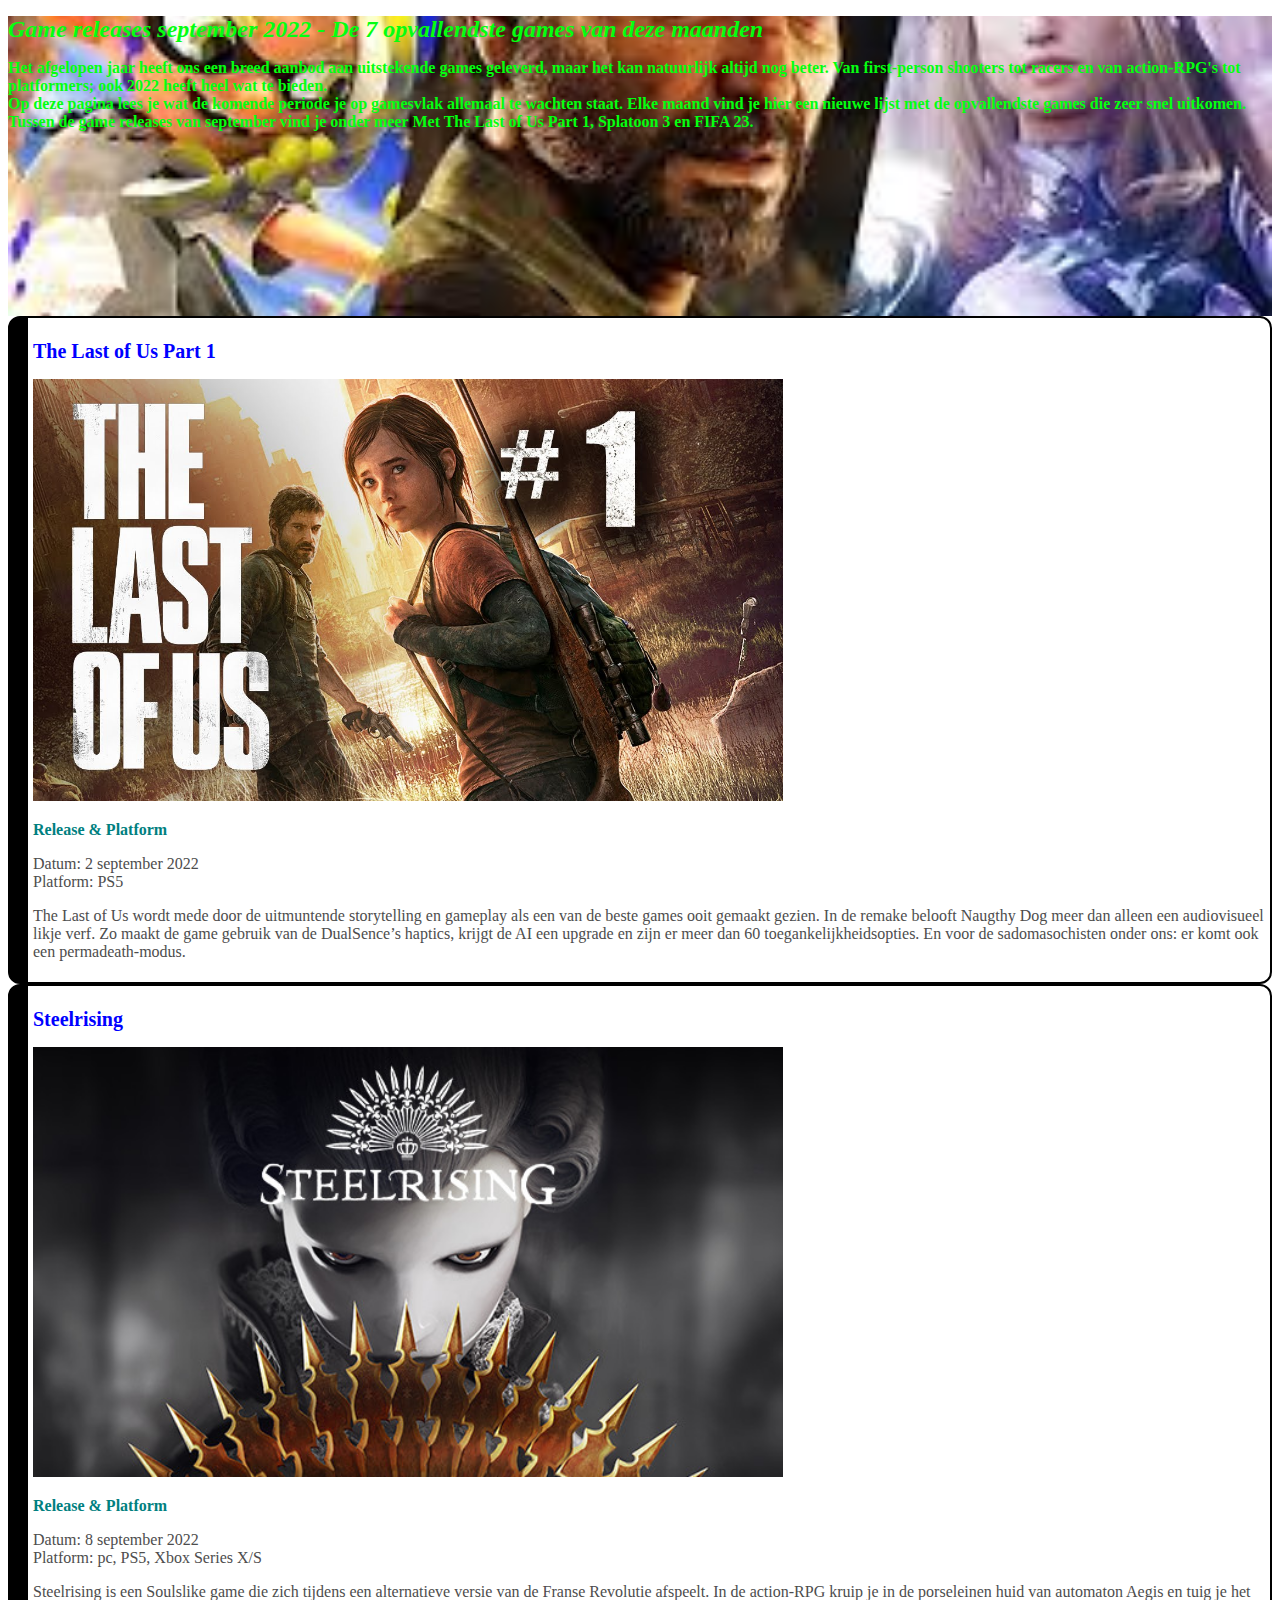
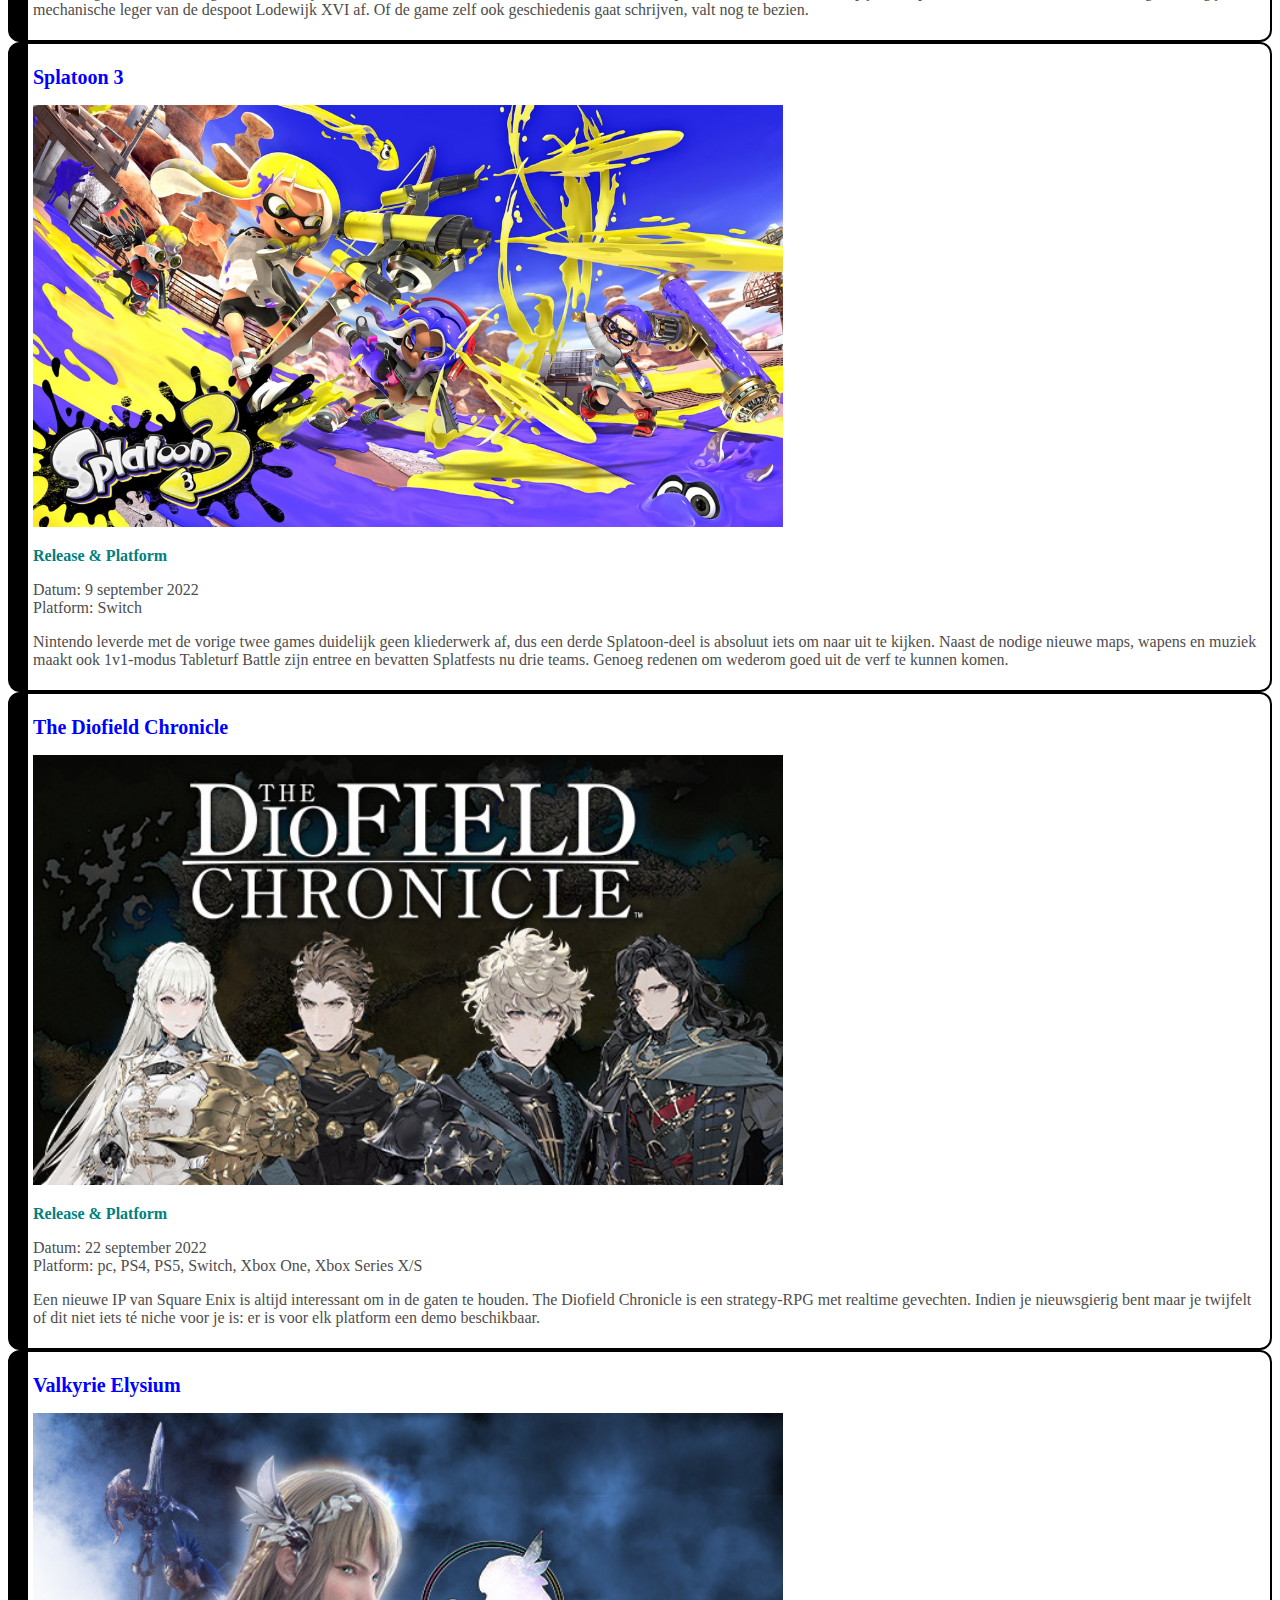
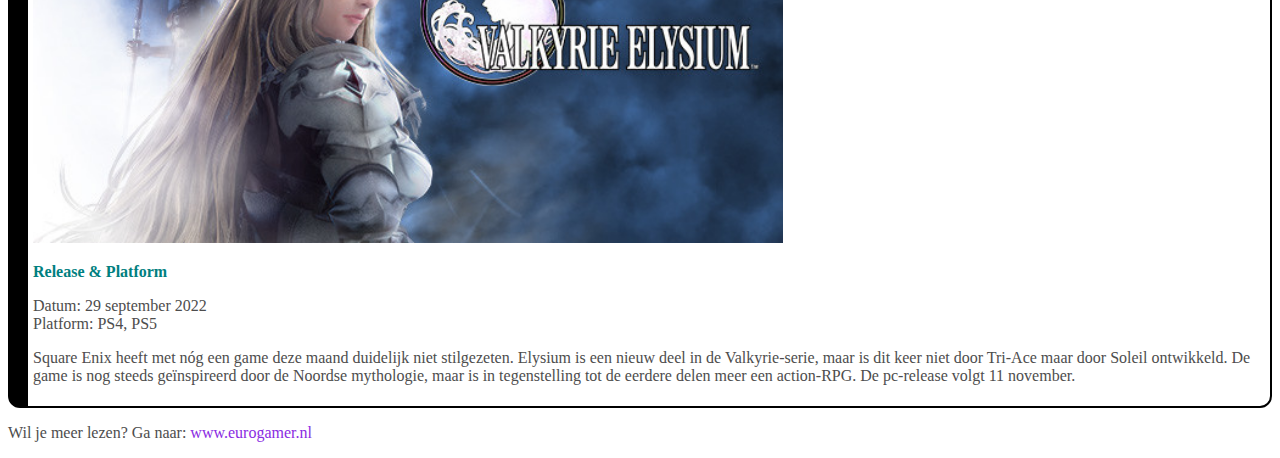
==== opdracht-4.2/index.html @ d28b3050 "commit" ====
<!DOCTYPE html>
<html lang="en">

<head>
    <meta charset="UTF-8">
    <meta http-equiv="X-UA-Compatible" content="IE=edge">
    <meta name="viewport" content="width=device-width, initial-scale=1.0">
    <title>Opdracht 4.1 - Font & Color</title>
    <link rel="stylesheet" href="design.css">
</head>

<body>
    <main>
        <header>
            <h1>Game releases september 2022 - De 7 opvallendste games van deze maanden</h1>

            <p class="p1">Het afgelopen jaar heeft ons een breed aanbod aan uitstekende games geleverd, maar het kan natuurlijk
                altijd nog beter. Van first-person shooters tot racers en van action-RPG's tot platformers; ook 2022
                heeft heel wat te bieden.
                <br>
                Op deze pagina lees je wat de komende periode je op gamesvlak allemaal te wachten staat. Elke maand vind
                je hier
                een nieuwe lijst met de opvallendste games die zeer snel uitkomen. Tussen de game releases van september
                vind je onder meer Met The Last of Us Part 1, Splatoon 3 en FIFA 23.
            </p>
        </header>
        <section>
            <article>
                <h2>The Last of Us Part 1</h2>
                <img src="./img/lastpart.jpeg" alt="The last part of us part 1">
                <h3>Release & Platform</h3>
                <p>Datum: 2 september 2022 <br>
                    Platform: PS5</p>
                <p>
                    The Last of Us wordt mede door de uitmuntende storytelling en gameplay als een van de beste games
                    ooit
                    gemaakt gezien. In de remake belooft Naugthy Dog meer dan alleen een audiovisueel likje verf. Zo
                    maakt
                    de game
                    gebruik van de DualSence’s haptics, krijgt de AI een upgrade en zijn er meer dan 60
                    toegankelijkheidsopties. En
                    voor de sadomasochisten onder ons: er komt ook een permadeath-modus.
                </p>
            </article>
            <article>
                <h2>Steelrising</h2>
                <img src="./img/steelrising.jpeg" alt="Steelrising">
                <h3>Release & Platform</h3>
                <p>Datum: 8 september 2022 <br>
                    Platform: pc, PS5, Xbox Series X/S</p>
                <p>Steelrising is een Soulslike game die zich tijdens een alternatieve versie van de Franse Revolutie
                    afspeelt. In de action-RPG kruip je in de porseleinen huid van automaton Aegis en tuig je het
                    mechanische leger van
                    de despoot Lodewijk XVI af. Of de game zelf ook geschiedenis gaat schrijven, valt nog te bezien.</p>
            </article>
            <article>
                <h2>Splatoon 3</h2>
                <img src="./img/platoon3.avif" alt="Splatoon 3">
                <h3>Release & Platform</h3>
                <p>Datum: 9 september 2022 <br>
                    Platform: Switch</p>
                <p> Nintendo leverde met de vorige twee games duidelijk geen kliederwerk af, dus een derde Splatoon-deel
                    is
                    absoluut iets om naar uit te kijken. Naast de nodige nieuwe maps, wapens en muziek maakt ook
                    1v1-modus
                    Tableturf
                    Battle zijn entree en bevatten Splatfests nu drie teams. Genoeg redenen om wederom goed uit de verf
                    te
                    kunnen komen.
                </p>
            </article>
            <article>
                <h2>The Diofield Chronicle</h2>
                <img src="./img/diofield.jpeg" alt="The Diofield Chronicle">
                <h3>Release & Platform</h3>
                <p>Datum: 22 september 2022 <br>
                    Platform: pc, PS4, PS5, Switch, Xbox One, Xbox Series X/S</p>
                <p>Een nieuwe IP van Square Enix is altijd interessant om in de gaten te houden. The Diofield Chronicle
                    is
                    een strategy-RPG met realtime gevechten. Indien je nieuwsgierig bent maar je twijfelt of dit niet
                    iets
                    té
                    niche voor je is: er is voor elk platform een demo beschikbaar.</p>
            </article>
            <article>
                <h2>Valkyrie Elysium</h2>
                <img src="./img/valkyrie.jpeg" alt="Valkyrie Elysium">
                <h3>Release & Platform</h3>
                <p>Datum: 29 september 2022 <br>
                    Platform: PS4, PS5</p>
                <p>Square Enix heeft met nóg een game deze maand duidelijk niet stilgezeten. Elysium is een nieuw deel
                    in de
                    Valkyrie-serie, maar is dit keer niet door Tri-Ace maar door Soleil ontwikkeld. De game is nog
                    steeds
                    geïnspireerd door de Noordse mythologie, maar is in tegenstelling tot de eerdere delen meer een
                    action-RPG.
                    De pc-release volgt 11 november.</p>
            </article>

            <p>Wil je meer lezen? Ga naar:
                <a href="https://www.eurogamer.nl/game-releases-de-opvallendste-games-van-deze-maand">www.eurogamer.nl</a>
            </p>
        </section>

    </main>

</body>

</html>
---- opdracht-4.2/design.css ----
header {
  background-image: url(./img/HeaderBackground.jpg);
  background-position: center;
  background-size: 100%;
  height: 300px;
  align-self: center;
  
}

h1 {
    color: rgb(4, 255, 16);
    font-size: 24px;
    font-weight: bolder;
    font-style: italic;
  }

  h2 {
    color: #0000ff;
    font-size: 20px;
    font-weight: bolder;
  }

  h3 {
    color: teal;
    font-size: 16px;
    font-weight: bolder;
  }

  p {
    color: #4D4D4D;
    font-size: 16px;
  }

  .p1 {
    font-weight: bolder;
    color: rgb(4, 255, 16);
  }

  a {
    color: #8A2BE2;
    text-decoration: none;
  }
  
  img {
    width: 750px;
  }

  article {
    border: 2px solid rgb(0, 0, 0);
    border-radius: 12px;
    border-left-width: 20px;
    padding: 5px;
  }
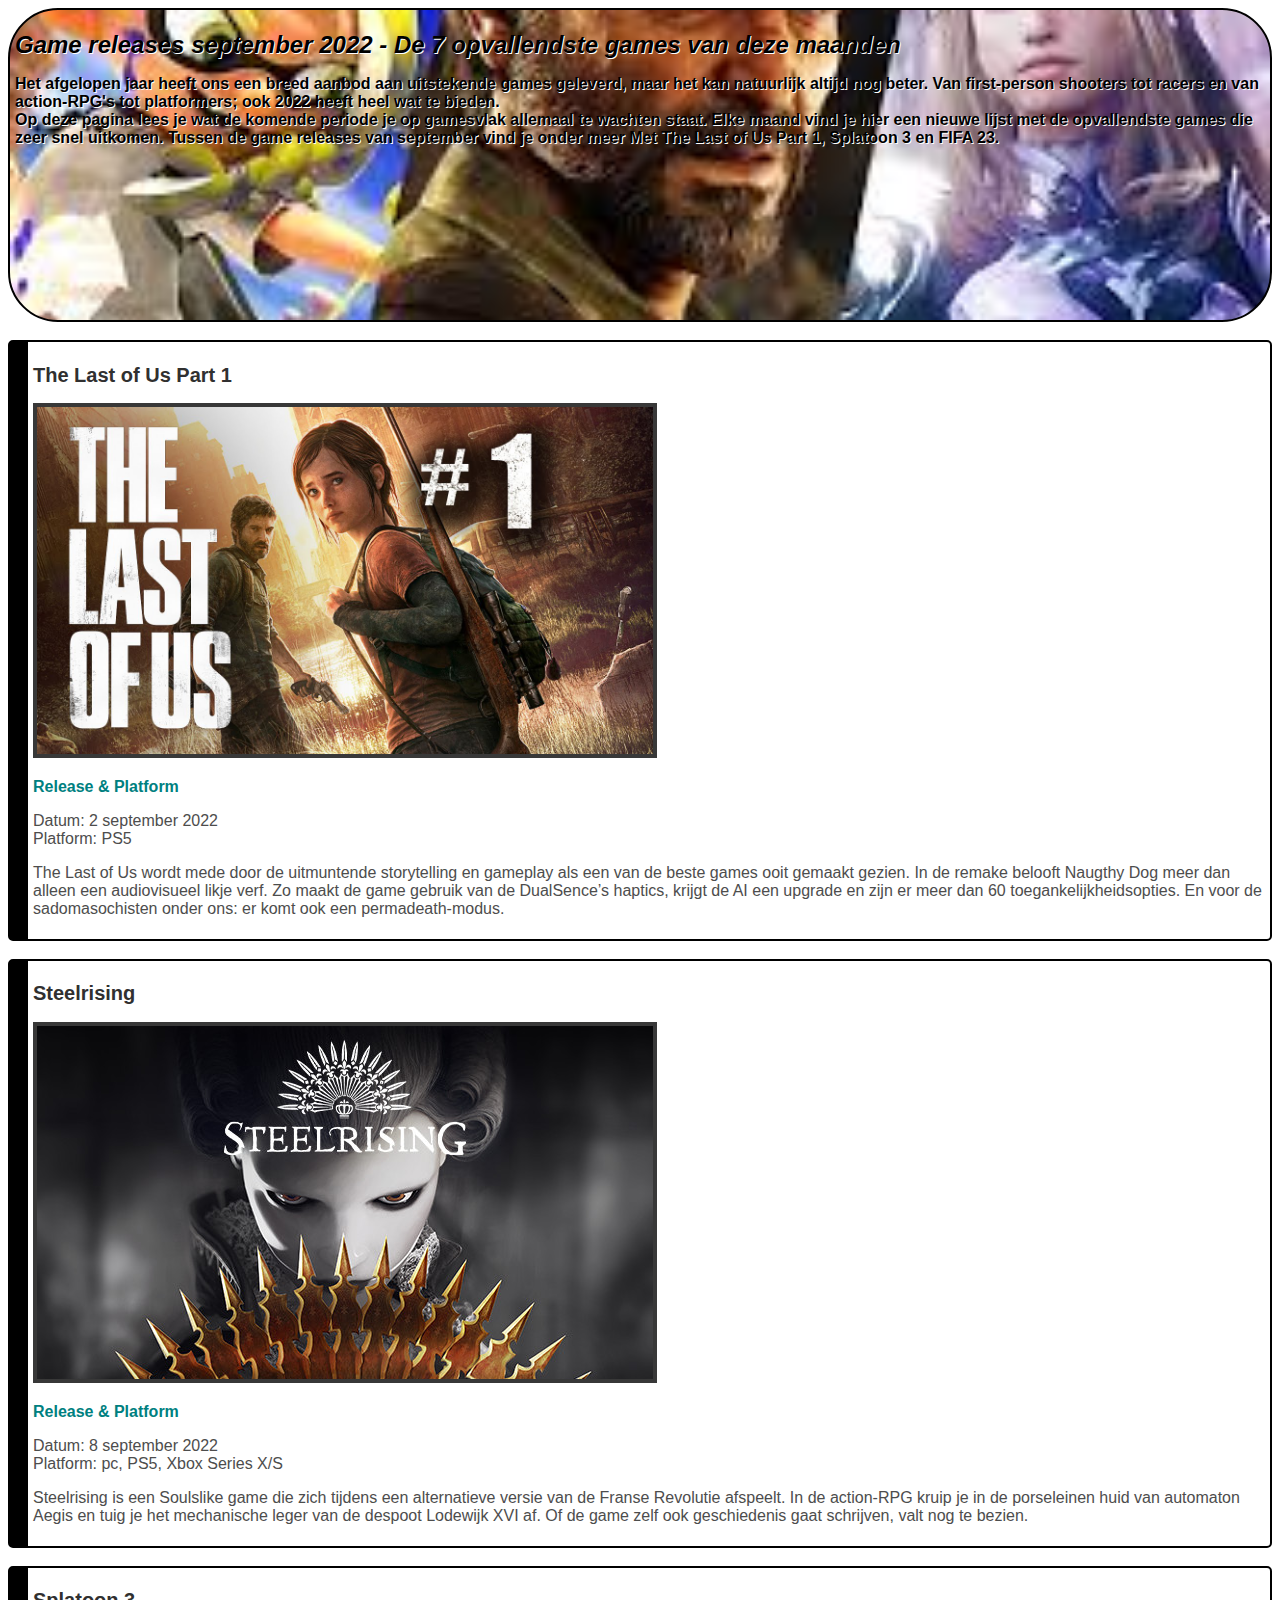
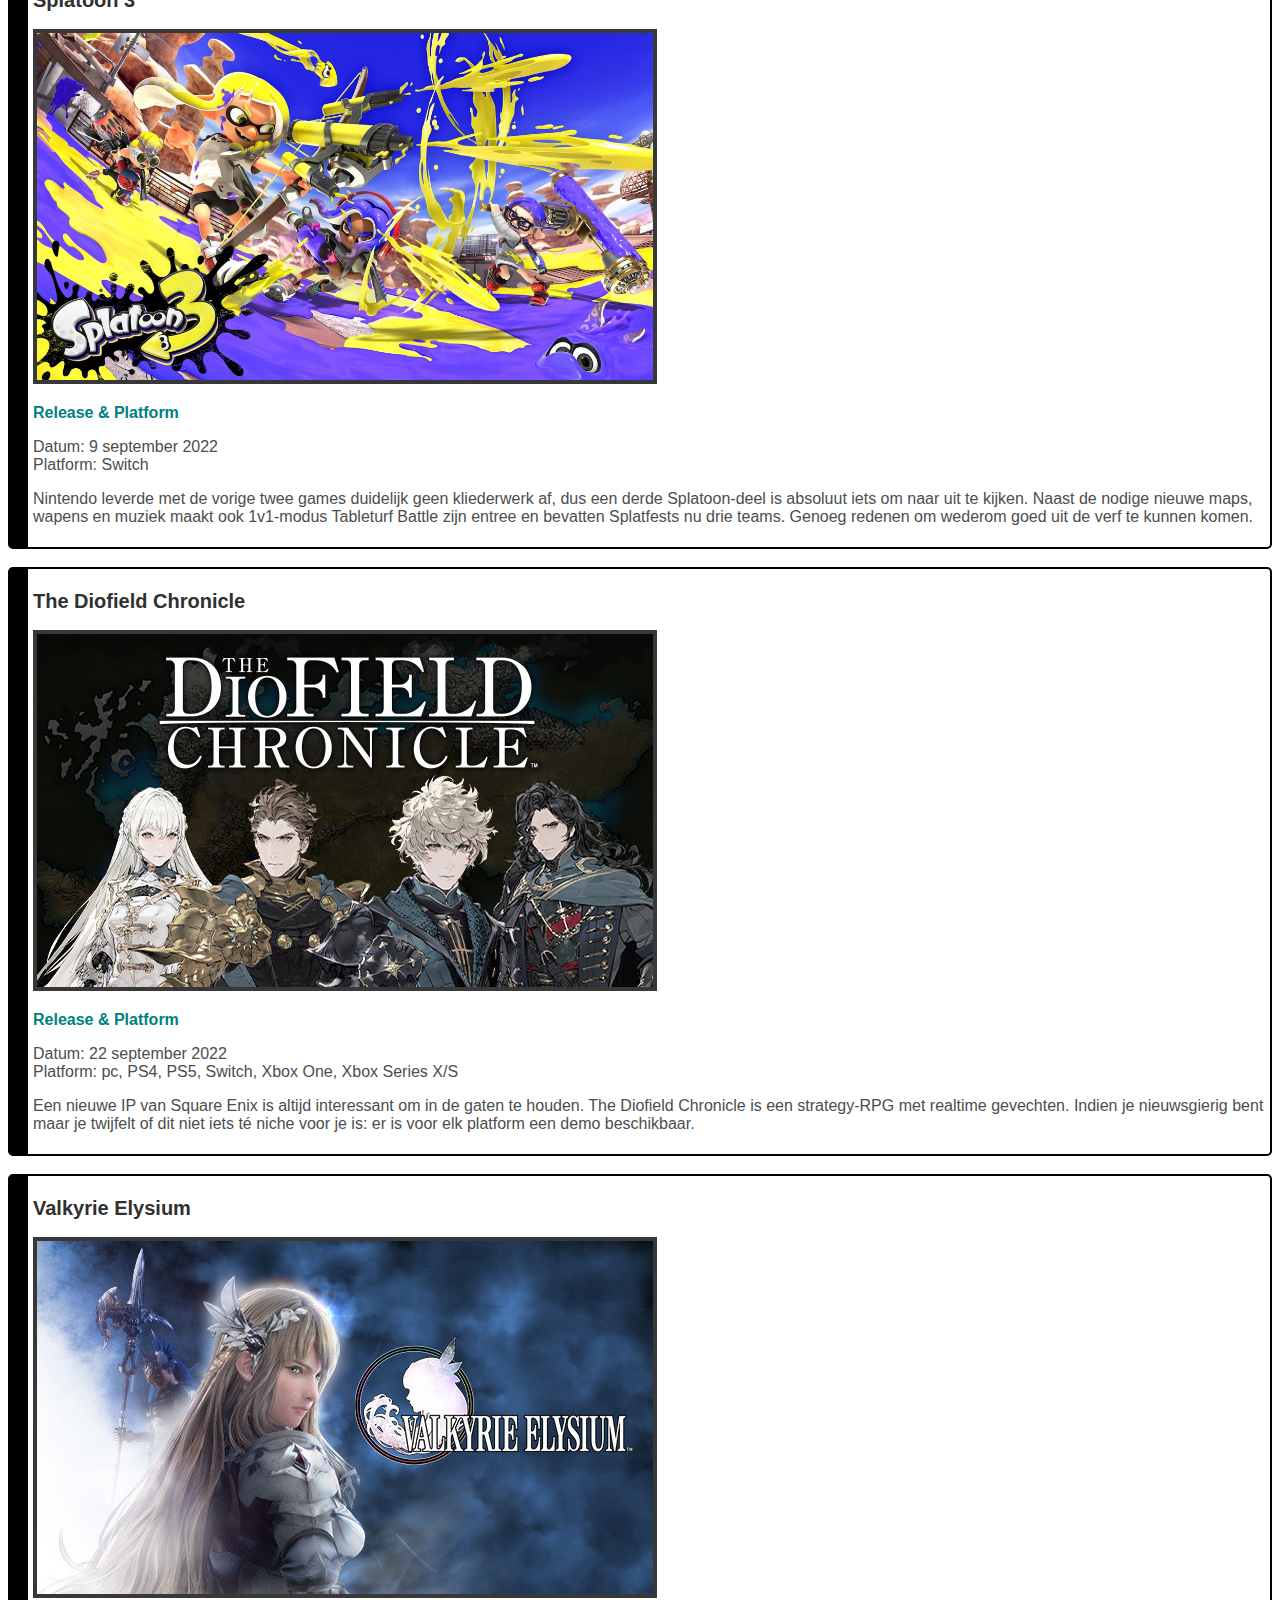
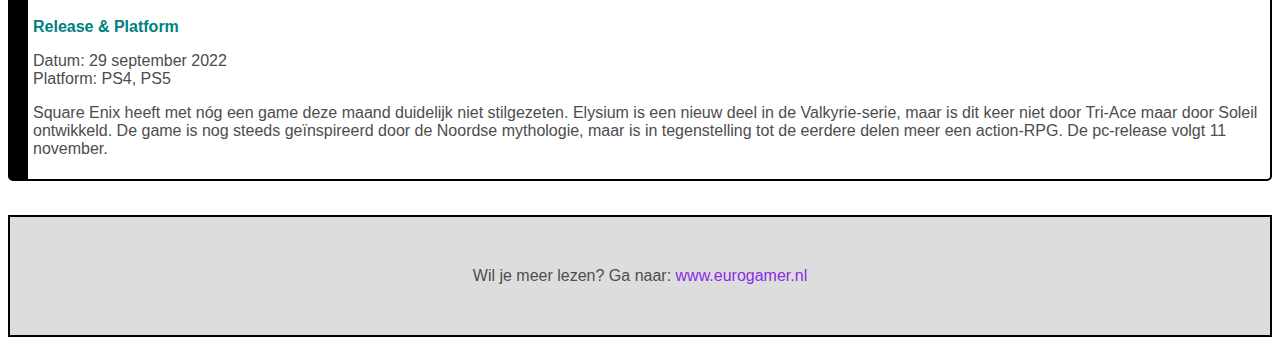
==== commit a87b992e: "C" ====
--- a/opdracht-4.2/index.html
+++ b/opdracht-4.2/index.html
@@ -23,7 +23,7 @@
                 een nieuwe lijst met de opvallendste games die zeer snel uitkomen. Tussen de game releases van september
                 vind je onder meer Met The Last of Us Part 1, Splatoon 3 en FIFA 23.
             </p>
-        </header>
+        </header><br/>
         <section>
             <article>
                 <h2>The Last of Us Part 1</h2>
@@ -41,7 +41,7 @@
                     toegankelijkheidsopties. En
                     voor de sadomasochisten onder ons: er komt ook een permadeath-modus.
                 </p>
-            </article>
+            </article><br/>
             <article>
                 <h2>Steelrising</h2>
                 <img src="./img/steelrising.jpeg" alt="Steelrising">
@@ -52,7 +52,7 @@
                     afspeelt. In de action-RPG kruip je in de porseleinen huid van automaton Aegis en tuig je het
                     mechanische leger van
                     de despoot Lodewijk XVI af. Of de game zelf ook geschiedenis gaat schrijven, valt nog te bezien.</p>
-            </article>
+            </article><br/>
             <article>
                 <h2>Splatoon 3</h2>
                 <img src="./img/platoon3.avif" alt="Splatoon 3">
@@ -68,7 +68,7 @@
                     te
                     kunnen komen.
                 </p>
-            </article>
+            </article><br/>
             <article>
                 <h2>The Diofield Chronicle</h2>
                 <img src="./img/diofield.jpeg" alt="The Diofield Chronicle">
@@ -81,7 +81,7 @@
                     iets
                     té
                     niche voor je is: er is voor elk platform een demo beschikbaar.</p>
-            </article>
+            </article><br/>
             <article>
                 <h2>Valkyrie Elysium</h2>
                 <img src="./img/valkyrie.jpeg" alt="Valkyrie Elysium">
@@ -95,15 +95,13 @@
                     geïnspireerd door de Noordse mythologie, maar is in tegenstelling tot de eerdere delen meer een
                     action-RPG.
                     De pc-release volgt 11 november.</p>
-            </article>
-
-            <p>Wil je meer lezen? Ga naar:
+            </article><br/>
+        </section>
+        <footer>
+            <p class="fp">Wil je meer lezen? Ga naar:
                 <a href="https://www.eurogamer.nl/game-releases-de-opvallendste-games-van-deze-maand">www.eurogamer.nl</a>
             </p>
-        </section>
-
+        </footer>
     </main>
-
 </body>
-
 </html>--- a/opdracht-4.2/design.css
+++ b/opdracht-4.2/design.css
@@ -1,21 +1,28 @@
-header {
-  background-image: url(./img/HeaderBackground.jpg);
-  background-position: center;
-  background-size: 100%;
-  height: 300px;
-  align-self: center;
-  
+body {
+  font-family: Arial, Helvetica, sans-serif;
 }
 
-h1 {
-    color: rgb(4, 255, 16);
+ header {
+    background-image: url(./img/HeaderBackground.jpg);
+    background-position: center;
+    background-size: 100%;
+    height: 300px;
+    align-self: center;
+    border: 2px solid rgb(0, 0, 0);
+    border-radius: 50px;
+    padding: 5px;
+  }
+
+  h1 {
+    color: rgb(0, 0, 0);
     font-size: 24px;
     font-weight: bolder;
     font-style: italic;
+    text-shadow: 1px 1px white;
   }
 
   h2 {
-    color: #0000ff;
+    color: #303030;
     font-size: 20px;
     font-weight: bolder;
   }
@@ -33,7 +40,8 @@
 
   .p1 {
     font-weight: bolder;
-    color: rgb(4, 255, 16);
+    color: rgb(0, 0, 0);
+    text-shadow: 1px 1px white;
   }
 
   a {
@@ -42,12 +50,20 @@
   }
   
   img {
-    width: 750px;
+    width: 50%;
+    border: 4px solid rgb(56, 56, 56);
   }
 
   article {
     border: 2px solid rgb(0, 0, 0);
-    border-radius: 12px;
+    border-radius: 5px;
     border-left-width: 20px;
     padding: 5px;
+  }
+
+  .fp {
+    background-color: #dddddd;
+    padding: 50px;
+    text-align: center;   
+    border: 2px solid rgb(0, 0, 0);
   }